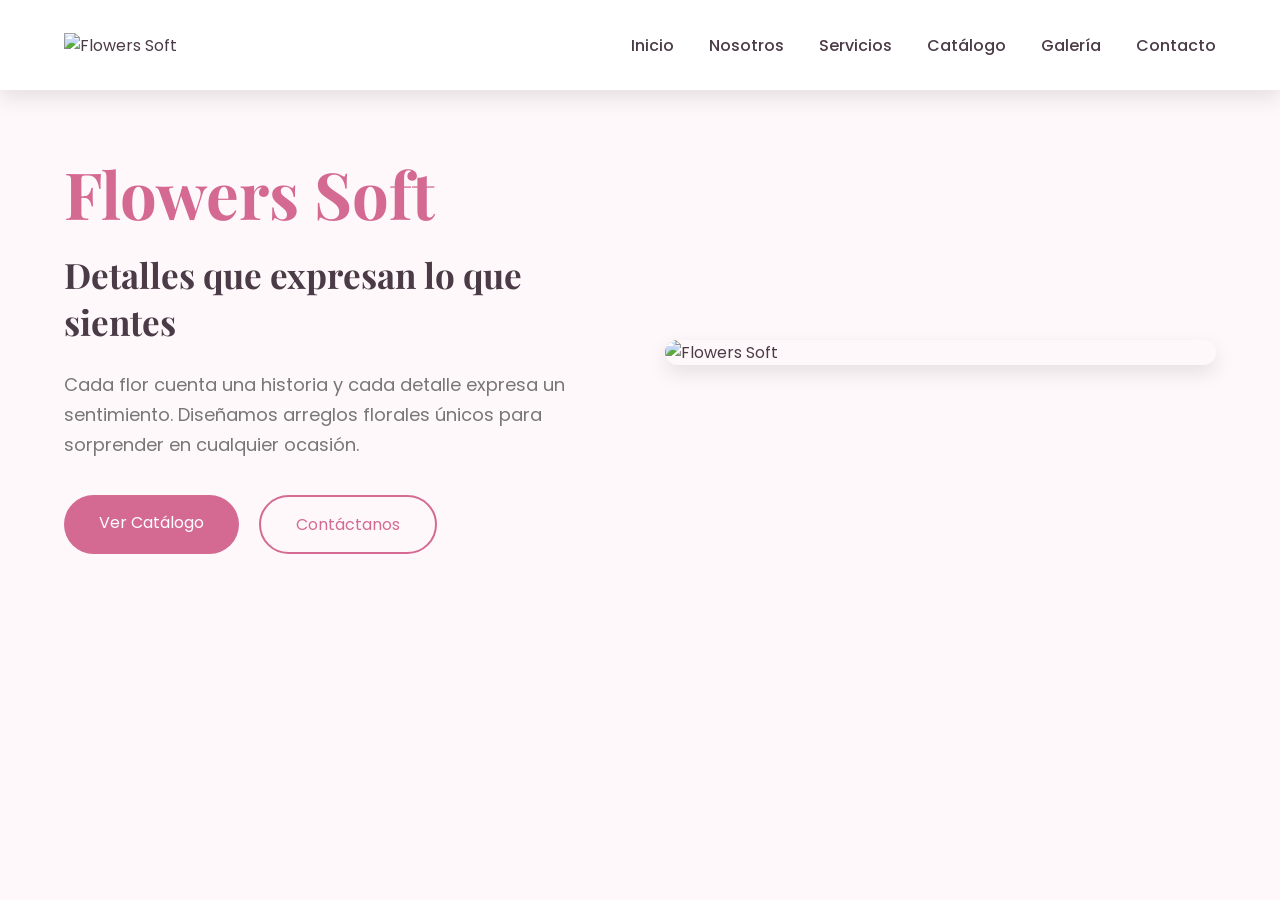
==== index.html @ fe4478ef "se estructuro toda la seccion de nosotros" ====
<!DOCTYPE html>
<html lang="es">

<!--=========================================
                HEAD
==========================================-->

<head>

    <meta charset="UTF-8">

    <meta name="viewport"
          content="width=device-width, initial-scale=1.0">

    <title>Flowers Soft | Detalles que expresan lo que sientes</title>

    <!--================ CSS ================-->

    <link rel="stylesheet" href="css/estilos.css">

    <!--================ Google Fonts ================-->

    <link rel="preconnect"
          href="https://fonts.googleapis.com">

    <link rel="preconnect"
          href="https://fonts.gstatic.com"
          crossorigin>

    <link href="https://fonts.googleapis.com/css2?family=Poppins:wght@300;400;500;600;700&family=Playfair+Display:wght@500;700&display=swap"
          rel="stylesheet">

</head>

<body>

    <!--=========================================
                HEADER
        
    ==========================================-->

    <header class="header">

        <div class="contenedor">

            <!--================ LOGO ================-->

            <div class="logo">

                <img src="img/logo.png"
                     alt="Flowers Soft">

            </div>

            <!--================ MENU ================-->

            <nav class="menu">

                <ul>

                    <li><a href="#">Inicio</a></li>

                    <li><a href="nosotros.html">Nosotros</a></li>
    
                    <li><a href="#">Servicios</a></li>

                    <li><a href="#">Catálogo</a></li>

                    <li><a href="#">Galería</a></li>

                    <li><a href="#">Contacto</a></li>

                </ul>

            </nav>

        </div>

    </header>


    <!--=========================================
                BANNER
        
    ==========================================-->

    <section class="banner">

        <div class="contenedor-banner">

            <div class="banner-texto">

                <h1>

                    Flowers Soft

                </h1>

                <h2>

                    Detalles que expresan lo que sientes

                </h2>

                <p>

                    Cada flor cuenta una historia y cada detalle expresa un sentimiento.
                    Diseñamos arreglos florales únicos para sorprender en cualquier ocasión.

                </p>

                <div class="botones">

                    <a href="#"
                       class="btn-principal">

                        Ver Catálogo

                    </a>

                    <a href="#"
                       class="btn-secundario">

                        Contáctanos

                    </a>

                </div>

            </div>

            <div class="banner-imagen">

                <img src="img/banner-principal.png"
                     alt="Flowers Soft">

            </div>

        </div>

    </section>



    <!--=========================================
                NOSOTROS

    ==========================================-->





    <!--=========================================
                SERVICIOS

        Sprint 4

    ==========================================-->






    <!--=========================================
                CATÁLOGO

        Sprint 5

    ==========================================-->






    <!--=========================================
                GALERÍA

        Sprint 6

    ==========================================-->







    <!--=========================================
                CONTACTO

        Sprint 7

    ==========================================-->








    <!--=========================================
                FOOTER

        Sprint 7

    ==========================================-->







</body>

</html>
---- css/estilos.css ----
/*==================================================

                FLOWERS SOFT
    Proyecto desarrollado con HTML5 y CSS3

====================================================*/


/*==================================================

                1. VARIABLES
                Sprint 2

====================================================*/

:root{

    /* Paleta de colores */

    --color-principal:#D46A92;
    --color-secundario:#F8DDE8;
    --color-acento:#F4A8C4;
    --color-fondo:#FFF8FB;
    --color-blanco:#FFFFFF;
    --color-texto:#4B3B47;
    --color-gris:#777777;

    /* Tipografías */

    --titulo:'Playfair Display', serif;
    --texto:'Poppins', sans-serif;

    /* Sombras */

    --sombra:0 8px 20px rgba(0,0,0,.10);

}



/*==================================================

                2. RESET
                Sprint 2

====================================================*/

*{

    margin:0;
    padding:0;
    box-sizing:border-box;

}

html{

    scroll-behavior:smooth;

}

body{

    font-family:var(--texto);
    background:var(--color-fondo);
    color:var(--color-texto);

}

img{

    width:100%;
    display:block;

}

ul{

    list-style:none;

}

a{

    text-decoration:none;

}



/*==================================================

            3. ESTILOS GENERALES
                Sprint 2

====================================================*/

.contenedor{

    width:90%;
    max-width:1200px;
    margin:auto;

}

section{

    padding:80px 0;

}

h1,h2,h3{

    font-family:var(--titulo);

}



/*==================================================

                4. HEADER
                Sprint 2

====================================================*/

.header{

    width:100%;
    background:var(--color-blanco);
    box-shadow:var(--sombra);
    position:fixed;
    top:0;
    left:0;
    z-index:1000;

}

.header .contenedor{

    display:flex;
    justify-content:space-between;
    align-items:center;
    height:90px;

}

.logo img{

    width:170px;

}



/*==================================================

                5. MENÚ
                Sprint 2

====================================================*/

.menu ul{

    display:flex;
    gap:35px;

}

.menu a{

    color:var(--color-texto);
    font-size:16px;
    font-weight:500;
    transition:.3s;

}

.menu a:hover{

    color:var(--color-principal);

}



/*==================================================

                6. BANNER
                Sprint 2

====================================================*/

.banner{

    padding-top:150px;
    min-height:100vh;

}

.contenedor-banner{

    width:90%;
    max-width:1200px;
    margin:auto;

    display:grid;
    grid-template-columns:1fr 1fr;
    align-items:center;
    gap:50px;

}

.banner-texto h1{

    font-size:65px;
    color:var(--color-principal);
    margin-bottom:15px;

}

.banner-texto h2{

    font-size:35px;
    margin-bottom:25px;

}

.banner-texto p{

    font-size:18px;
    color:var(--color-gris);
    line-height:30px;
    margin-bottom:35px;

}

.banner-imagen img{

    border-radius:20px;
    box-shadow:var(--sombra);

}



/*==================================================

                7. BOTONES
                Sprint 2

====================================================*/

.botones{

    display:flex;
    gap:20px;

}

.btn-principal{

    background:var(--color-principal);
    color:white;
    padding:15px 35px;
    border-radius:40px;
    transition:.4s;

}

.btn-principal:hover{

    background:var(--color-acento);

}

.btn-secundario{

    border:2px solid var(--color-principal);
    color:var(--color-principal);
    padding:15px 35px;
    border-radius:40px;
    transition:.4s;

}

.btn-secundario:hover{

    background:var(--color-principal);
    color:white;

}



/*==================================================

                8. NOSOTROS

====================================================*/
.tarjetas-nosotros{
    display: grid;
    grid-template-columns: repeat(3, 1fr);
    gap: 30px;
    width: 90%;
    max-width: 1200px;
    margin: 50px auto;
}

.tarjeta{
    background: #FFFFFF;
    padding: 30px;
    border-radius: 20px;
    box-shadow: var(--sombra);
    text-align: center;
}

.tarjeta h3{
    color: var(--color-principal);
    font-family: var(--titulo);
    font-size: 30px;
    margin-bottom: 20px;
}

.tarjeta p,
.tarjeta li{
    color: var(--color-texto);
    line-height: 28px;
}

.tarjeta ul{
    list-style: none;
    padding: 0;
}

/* Responsive para celulares */
@media (max-width: 900px){
    .tarjetas-nosotros{
        grid-template-columns: 1fr;
    }
}

.banner-nosotros{
    background: #F8DDE8;
    height: 250px;
    display: flex;
    justify-content: center;
    align-items: center;
    text-align: center;
}

.contenido-nosotros{
    width: 100%;
    text-align: center;
}

.contenido-nosotros h1{
    color: #D46A92;
    font-size: 60px;
    text-align: center;
}

.banner-nosotros{
    background: #F8DDE8;
    height: 250px;
    position: relative;
    display: flex;
    justify-content: center;
    align-items: center;
    text-align: center;
}

.flor-derecha{
    position: absolute;
    right: 20px;
    top: 20px;
    width: 180px;
}
/*==================================================

                9. SERVICIOS
                Sprint 4

====================================================*/





/*==================================================

                10. CATÁLOGO
                Sprint 5

====================================================*/





/*==================================================

                11. GALERÍA
                Sprint 6

====================================================*/





/*==================================================

                12. CONTACTO
                Sprint 7

====================================================*/





/*==================================================

                13. FOOTER
                Sprint 7

====================================================*/





/*==================================================

                14. RESPONSIVE
                Sprint 8

====================================================*/
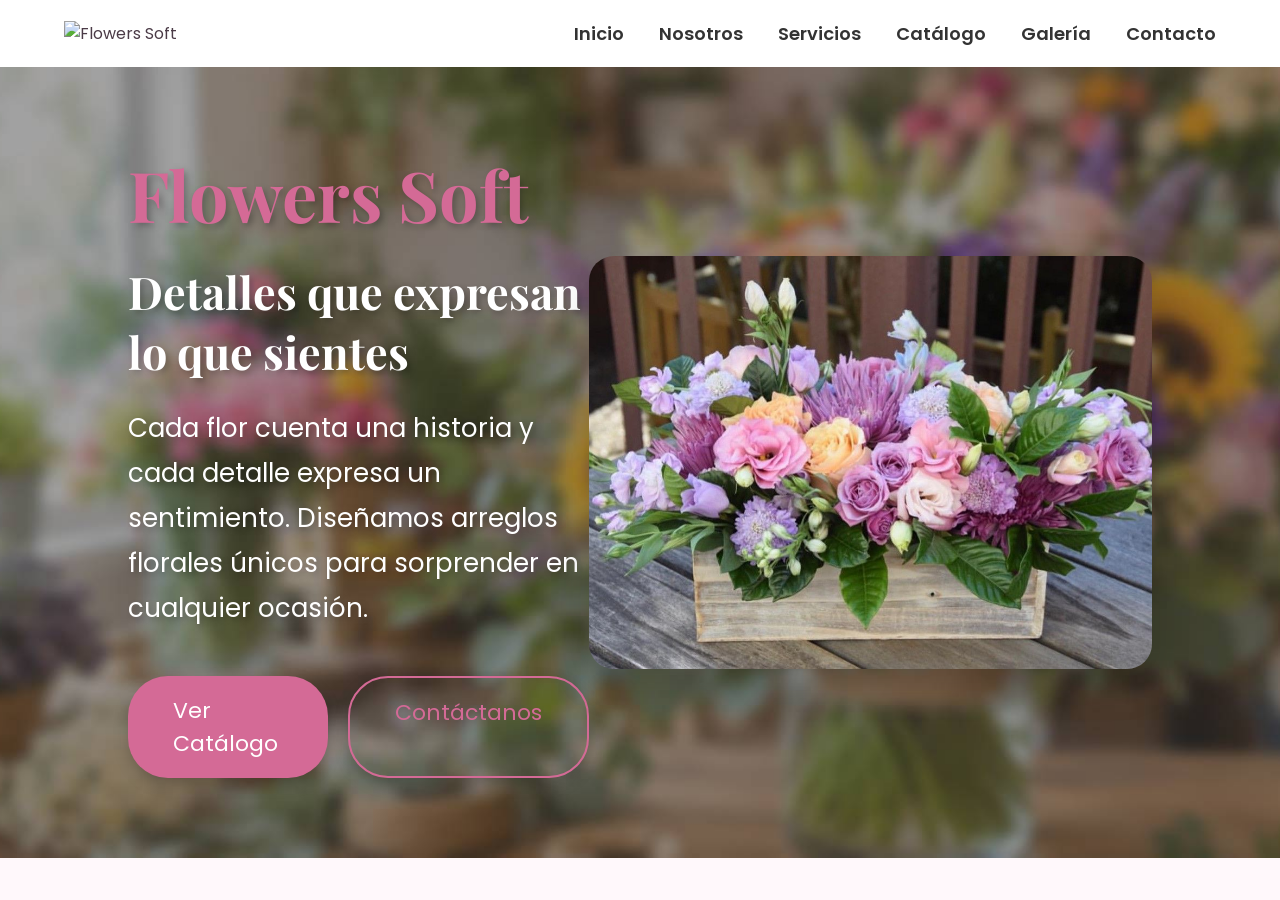
==== commit 521aa4a7: "Merge pull request #2 from Juliana-2910/Dev_c Dev c" ====
--- a/index.html
+++ b/index.html
@@ -36,117 +36,91 @@
 
     <!--=========================================
                 HEADER
-        
+        Sprint 2
+        HU-02
+        HU-03
     ==========================================-->
 
-    <header class="header">
+<!--LOGO Y MENU-->
 
-        <div class="contenedor">
 
-            <!--================ LOGO ================-->
+ <header class="header">
 
-            <div class="logo">
+    <div class="contenedor">
 
-                <img src="img/logo.png"
-                     alt="Flowers Soft">
-
-            </div>
-
-            <!--================ MENU ================-->
-
-            <nav class="menu">
-
-                <ul>
-
-                    <li><a href="#">Inicio</a></li>
-
-                    <li><a href="nosotros.html">Nosotros</a></li>
-    
-                    <li><a href="#">Servicios</a></li>
-
-                    <li><a href="#">Catálogo</a></li>
-
-                    <li><a href="#">Galería</a></li>
-
-                    <li><a href="#">Contacto</a></li>
-
-                </ul>
-
-            </nav>
-
+        <div class="logo">
+            <img src="img/logo.png" alt="Flowers Soft">
         </div>
 
-    </header>
+        <nav class="menu">
+
+            <ul>
+
+                <li><a href="#">Inicio</a></li>
+                <li><a href="#">Nosotros</a></li>
+                <li><a href="#">Servicios</a></li>
+                <li><a href="#">Catálogo</a></li>
+                <li><a href="#">Galería</a></li>
+                <li><a href="#">Contacto</a></li>
+
+            </ul>
+
+        </nav>
+
+    </div>
+
+</header>
 
 
     <!--=========================================
                 BANNER
-        
+        Sprint 2
+        HU-01
     ==========================================-->
 
-    <section class="banner">
+<section class="banner">
 
-        <div class="contenedor-banner">
+    <div class="banner-texto">
 
-            <div class="banner-texto">
+        <h1>Flowers Soft</h1>
 
-                <h1>
+        <h2>Detalles que expresan lo que sientes</h2>
 
-                    Flowers Soft
+        <p>
+            Cada flor cuenta una historia y cada detalle expresa un sentimiento.
+            Diseñamos arreglos florales únicos para sorprender en cualquier ocasión.
+        </p>
 
-                </h1>
+        <div class="botones">
 
-                <h2>
+            <a href="#" class="btn">Ver Catálogo</a>
 
-                    Detalles que expresan lo que sientes
-
-                </h2>
-
-                <p>
-
-                    Cada flor cuenta una historia y cada detalle expresa un sentimiento.
-                    Diseñamos arreglos florales únicos para sorprender en cualquier ocasión.
-
-                </p>
-
-                <div class="botones">
-
-                    <a href="#"
-                       class="btn-principal">
-
-                        Ver Catálogo
-
-                    </a>
-
-                    <a href="#"
-                       class="btn-secundario">
-
-                        Contáctanos
-
-                    </a>
-
-                </div>
-
-            </div>
-
-            <div class="banner-imagen">
-
-                <img src="img/banner-principal.png"
-                     alt="Flowers Soft">
-
-            </div>
+            <a href="#" class="btn2">Contáctanos</a>
 
         </div>
 
-    </section>
+    </div>
+
+
+    <div class="banner-imagen">
+
+        <img src="img/Banner frontal.jpg" alt="Flowers Soft">
+
+    </div>
+
+</section>
+
 
 
 
     <!--=========================================
                 NOSOTROS
 
+        Sprint 3
+
     ==========================================-->
 
+    
 
 
 
--- a/css/estilos.css
+++ b/css/estilos.css
@@ -124,63 +124,146 @@
 
 ====================================================*/
 
+header{
+
+    display:flex;
+
+    justify-content:space-between;
+
+    align-items:center;
+
+    padding:20px;
+
+    background:white;
+
+}
+
+.logo{
+
+    display:flex;
+
+    align-items:center;
+
+    gap:10px;
+
+}
+
+.logo img{
+
+    width:100px;
+
+}
+
+
+
+/*==================================================
+
+                5. MENÚ - ESTILOS Y EFECTO HOVER
+                Sprint 2
+
+====================================================*/
+/*=========================================
+        HEADER
+=========================================*/
+
 .header{
-
     width:100%;
-    background:var(--color-blanco);
-    box-shadow:var(--sombra);
-    position:fixed;
-    top:0;
-    left:0;
-    z-index:1000;
-
-}
-
-.header .contenedor{
-
-    display:flex;
-    justify-content:space-between;
-    align-items:center;
-    height:90px;
-
-}
+    background:#ffffff;
+    padding:20px 0;
+}
+
+
+/*=========================================
+        CONTENEDOR DEL HEADER
+=========================================*/
+
+.contenedor{
+
+    width:90%;                    /* El encabezado ocupa el 90% del ancho de la pantalla */
+
+    max-width:1200px;             /* Evita que el contenido sea demasiado ancho */
+
+    margin:0 auto;                /* Centra el contenedor horizontalmente */
+
+    display:flex;                 /* Coloca logo y menú en una misma fila */
+
+    justify-content:space-between;/* Logo a la izquierda y menú a la derecha */
+
+    align-items:center;           /* Centra verticalmente los elementos */
+
+}
+
+/*=========================================
+        LOGO
+=========================================*/
 
 .logo img{
 
-    width:170px;
-
-}
-
-
-
-/*==================================================
-
-                5. MENÚ
-                Sprint 2
-
-====================================================*/
+    width:120px;      /* Tamaño del logo */
+
+    height:auto;      /* Conserva la proporción */
+
+    display:block;    /* Elimina espacios innecesarios */
+
+}
+
+/*=========================================
+        MENÚ
+=========================================*/
 
 .menu ul{
 
-    display:flex;
-    gap:35px;
-
-}
+    display:flex;         /* Coloca las opciones horizontalmente */
+
+    gap:35px;             /* Espacio entre opciones */
+
+    list-style:none;      /* Elimina las viñetas */
+
+    margin:0;
+
+    padding:0;
+
+}
+
+/*=========================================
+        ENLACES
+=========================================*/
 
 .menu a{
 
-    color:var(--color-texto);
-    font-size:16px;
-    font-weight:500;
-    transition:.3s;
-
-}
+    text-decoration:none;
+
+    color:#333;
+
+    font-size:18px;
+
+    font-weight:600;
+
+    transition:0.3s;
+
+}
+
+/*=========================================
+        HOVER
+=========================================*/
 
 .menu a:hover{
 
-    color:var(--color-principal);
-
-}
+    color:#D46B9D;
+
+}
+
+/*=========================================
+            HEADER del Banner
+=========================================*/
+
+.header{
+    width: 100%;
+    background: #ffffff;   /* Fondo blanco */
+    position: relative;
+    z-index: 1000;         /* Siempre queda por encima del banner */
+}
+
 
 
 
@@ -191,191 +274,207 @@
 
 ====================================================*/
 
+
 .banner{
 
-    padding-top:150px;
-    min-height:100vh;
-
-}
-
-.contenedor-banner{
-
-    width:90%;
-    max-width:1200px;
-    margin:auto;
-
-    display:grid;
-    grid-template-columns:1fr 1fr;
-    align-items:center;
-    gap:50px;
-
-}
+    background-image: url("../img/Banner.jpg");
+
+    background-repeat: no-repeat;
+
+    background-size: cover;
+
+    background-position: center;
+
+    min-height: 700px;
+
+    display: flex;
+
+    justify-content: space-between;
+
+    align-items: center;
+
+    padding: 80px 10%;
+
+}
+
+/* TEXTO */
+
+.banner-texto{
+
+    width:45%;
+
+}
+
+/*=========================================
+        TÍTULO PRINCIPAL SOBRE EL BANNER
+=========================================*/
 
 .banner-texto h1{
 
-    font-size:65px;
-    color:var(--color-principal);
-    margin-bottom:15px;
+    font-size: 70px;
+
+    color: #D46A96;
+
+    margin-bottom: 20px;
+
+    /* Contorno del texto */
+    -webkit-text-stroke: 0,5px #FFFFFF;
+
+    /* Sombra del texto */
+    text-shadow: 3px 3px 6px rgba(0, 0, 0, 0.25);
 
 }
 
 .banner-texto h2{
 
-    font-size:35px;
+    font-size:45px;
+
+    color:#ffffff;
+
     margin-bottom:25px;
 
+     /* Sombra del texto */
+    text-shadow: 3px 3px 6px rgba(0, 0, 0, 0.25);
+
 }
 
 .banner-texto p{
 
-    font-size:18px;
-    color:var(--color-gris);
-    line-height:30px;
-    margin-bottom:35px;
+    font-size:26px;
+
+    color:#ffffff;
+
+    line-height:45px;
+
+    margin-bottom:45px;
+
+        /* Sombra del texto */
+    text-shadow: 3px 3px 6px rgba(0, 0, 0, 0.25);
+
+}
+
+
+/*=========================================
+        CONTENEDOR DE BOTONES
+=========================================*/
+
+.botones{
+
+    display:flex;
+
+    gap:20px;
+
+}
+
+
+/*=========================================
+        BOTÓN PRINCIPAL
+=========================================*/
+
+.btn{
+
+    background:#D46A96;
+
+    color:white;
+
+    padding:18px 45px;
+
+    border-radius:40px;
+
+    text-decoration:none;
+
+    font-size:22px;
+
+    transition:.3s;
+
+    /* Sombra del botón */
+    box-shadow:0px 6px 15px rgba(0,0,0,.20);
+
+}
+
+.btn:hover{
+
+    background:#B54E79;
+
+    /* La sombra aumenta al pasar el cursor */
+    box-shadow:0px 10px 20px rgba(0,0,0,.30);
+
+}
+
+
+/*=========================================
+        BOTÓN SECUNDARIO
+=========================================*/
+
+.btn2{
+
+    border:2px solid #D46A96;
+
+    color:#D46A96;
+
+    padding:18px 45px;
+
+    border-radius:40px;
+
+    text-decoration:none;
+
+    font-size:22px;
+
+    transition:.3s;
+
+    /* Sombra del botón */
+    box-shadow:0px 6px 15px rgba(0,0,0,.20);
+
+}
+
+.btn2:hover{
+
+    background:#D46A96;
+
+    color:white;
+
+    /* La sombra aumenta al pasar el cursor */
+    box-shadow:0px 10px 20px rgba(0,0,0,.30);
+
+}
+
+
+/* IMAGEN */
+
+.banner-imagen{
+
+    width:55%;
+
+    display:flex;
+
+    justify-content:flex-end;
 
 }
 
 .banner-imagen img{
 
-    border-radius:20px;
-    box-shadow:var(--sombra);
-
-}
-
-
-
-/*==================================================
-
-                7. BOTONES
-                Sprint 2
-
-====================================================*/
-
-.botones{
-
-    display:flex;
-    gap:20px;
-
-}
-
-.btn-principal{
-
-    background:var(--color-principal);
-    color:white;
-    padding:15px 35px;
-    border-radius:40px;
-    transition:.4s;
-
-}
-
-.btn-principal:hover{
-
-    background:var(--color-acento);
-
-}
-
-.btn-secundario{
-
-    border:2px solid var(--color-principal);
-    color:var(--color-principal);
-    padding:15px 35px;
-    border-radius:40px;
-    transition:.4s;
-
-}
-
-.btn-secundario:hover{
-
-    background:var(--color-principal);
-    color:white;
-
-}
-
+    width:100%;
+
+    max-width:820px;
+
+    border-radius:25px;
+
+    box-shadow:0px 15px 40px rgba(0,0,0,.15);
+
+}
 
 
 /*==================================================
 
                 8. NOSOTROS
-
-====================================================*/
-.tarjetas-nosotros{
-    display: grid;
-    grid-template-columns: repeat(3, 1fr);
-    gap: 30px;
-    width: 90%;
-    max-width: 1200px;
-    margin: 50px auto;
-}
-
-.tarjeta{
-    background: #FFFFFF;
-    padding: 30px;
-    border-radius: 20px;
-    box-shadow: var(--sombra);
-    text-align: center;
-}
-
-.tarjeta h3{
-    color: var(--color-principal);
-    font-family: var(--titulo);
-    font-size: 30px;
-    margin-bottom: 20px;
-}
-
-.tarjeta p,
-.tarjeta li{
-    color: var(--color-texto);
-    line-height: 28px;
-}
-
-.tarjeta ul{
-    list-style: none;
-    padding: 0;
-}
-
-/* Responsive para celulares */
-@media (max-width: 900px){
-    .tarjetas-nosotros{
-        grid-template-columns: 1fr;
-    }
-}
-
-.banner-nosotros{
-    background: #F8DDE8;
-    height: 250px;
-    display: flex;
-    justify-content: center;
-    align-items: center;
-    text-align: center;
-}
-
-.contenido-nosotros{
-    width: 100%;
-    text-align: center;
-}
-
-.contenido-nosotros h1{
-    color: #D46A92;
-    font-size: 60px;
-    text-align: center;
-}
-
-.banner-nosotros{
-    background: #F8DDE8;
-    height: 250px;
-    position: relative;
-    display: flex;
-    justify-content: center;
-    align-items: center;
-    text-align: center;
-}
-
-.flor-derecha{
-    position: absolute;
-    right: 20px;
-    top: 20px;
-    width: 180px;
-}
+                Sprint 3
+
+====================================================*/
+
+
+
+
+
 /*==================================================
 
                 9. SERVICIOS
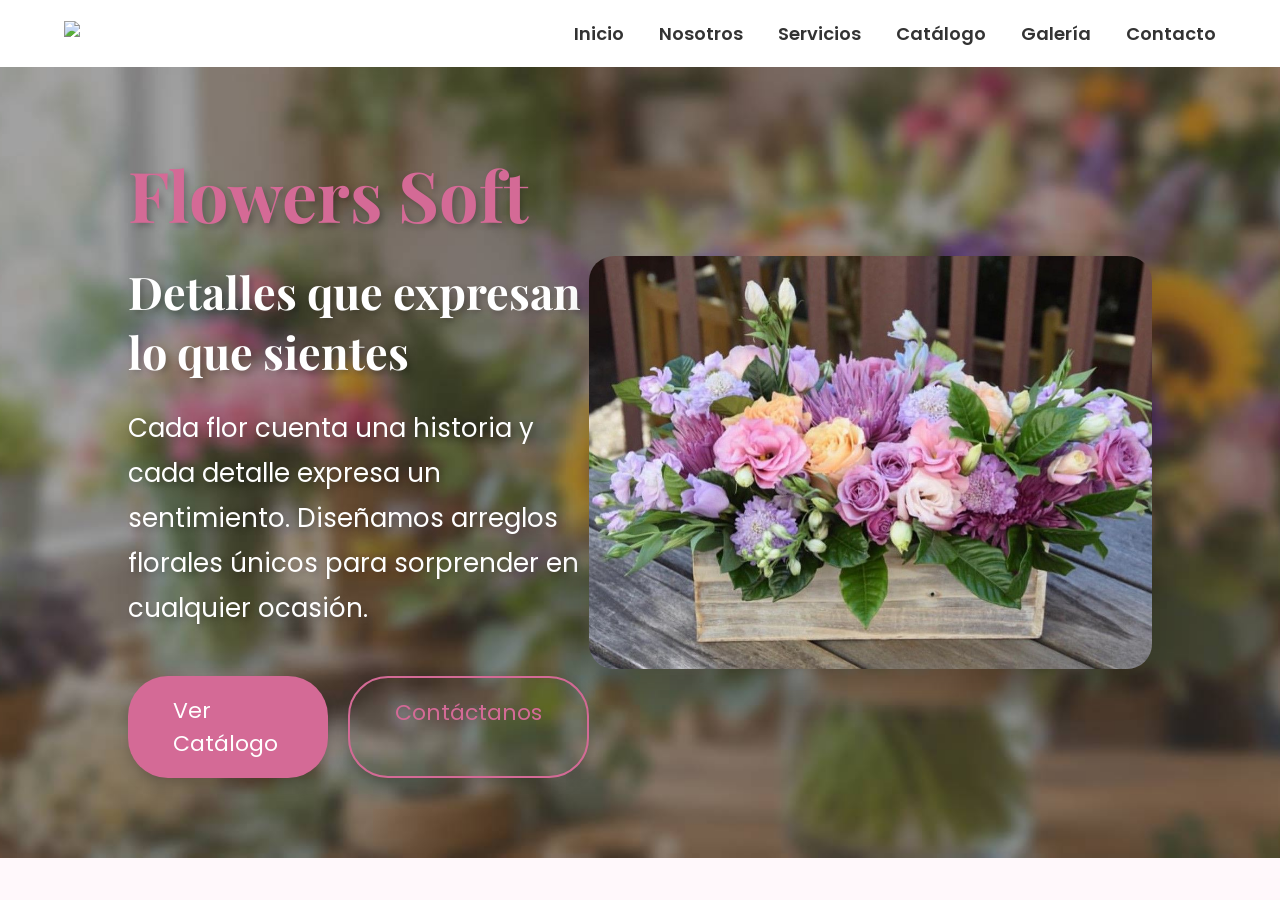
==== commit 2e4173b6: "se creo el modulo de servicios, sus estilos" ====
--- a/index.html
+++ b/index.html
@@ -52,20 +52,20 @@
             <img src="img/logo.png" alt="Flowers Soft">
         </div>
 
-        <nav class="menu">
+<!--=========================================
+     ENTRELAZAMIENTO DE PAGINAS
+==========================================-->
 
-            <ul>
-
-                <li><a href="#">Inicio</a></li>
-                <li><a href="#">Nosotros</a></li>
-                <li><a href="#">Servicios</a></li>
-                <li><a href="#">Catálogo</a></li>
-                <li><a href="#">Galería</a></li>
-                <li><a href="#">Contacto</a></li>
-
-            </ul>
-
-        </nav>
+<nav class="menu">
+    <ul>
+        <li><a href="index.html">Inicio</a></li>
+        <li><a href="paginas/nosotros.html">Nosotros</a></li>
+        <li><a href="paginas/servicios.html">Servicios</a></li>
+        <li><a href="paginas/catalogo.html">Catálogo</a></li>
+        <li><a href="paginas/galeria.html">Galería</a></li>
+        <li><a href="paginas/contacto.html">Contacto</a></li>
+    </ul>
+</nav>
 
     </div>
 
@@ -93,9 +93,9 @@
 
         <div class="botones">
 
-            <a href="#" class="btn">Ver Catálogo</a>
+            <a href="paginas/catalogo.html" class="btn">Ver Catálogo</a>
 
-            <a href="#" class="btn2">Contáctanos</a>
+            <a href="paginas/contacto.html" class="btn2">Contáctanos</a>
 
         </div>
 
@@ -109,7 +109,6 @@
     </div>
 
 </section>
-
 
 
 
@@ -131,9 +130,6 @@
         Sprint 4
 
     ==========================================-->
-
-
-
 
 
 
--- a/css/estilos.css
+++ b/css/estilos.css
@@ -482,7 +482,28 @@
 
 ====================================================*/
 
-
+:root{
+
+    /* Paleta de colores */
+
+    --color-principal:#D46A92;
+    --color-secundario:#F8DDE8;
+    --color-acento:#F4A8C4;
+    --color-fondo:#FFF8FB;
+    --color-blanco:#FFFFFF;
+    --color-texto:#ffffff;
+    --color-gris:#ffffff;
+
+    /* Tipografías */
+
+    --titulo:'Playfair Display', serif;
+    --texto:'Poppins', sans-serif;
+
+    /* Sombras */
+
+    --sombra:0 8px 20px rgba(0,0,0,.10);
+
+}
 
 
 
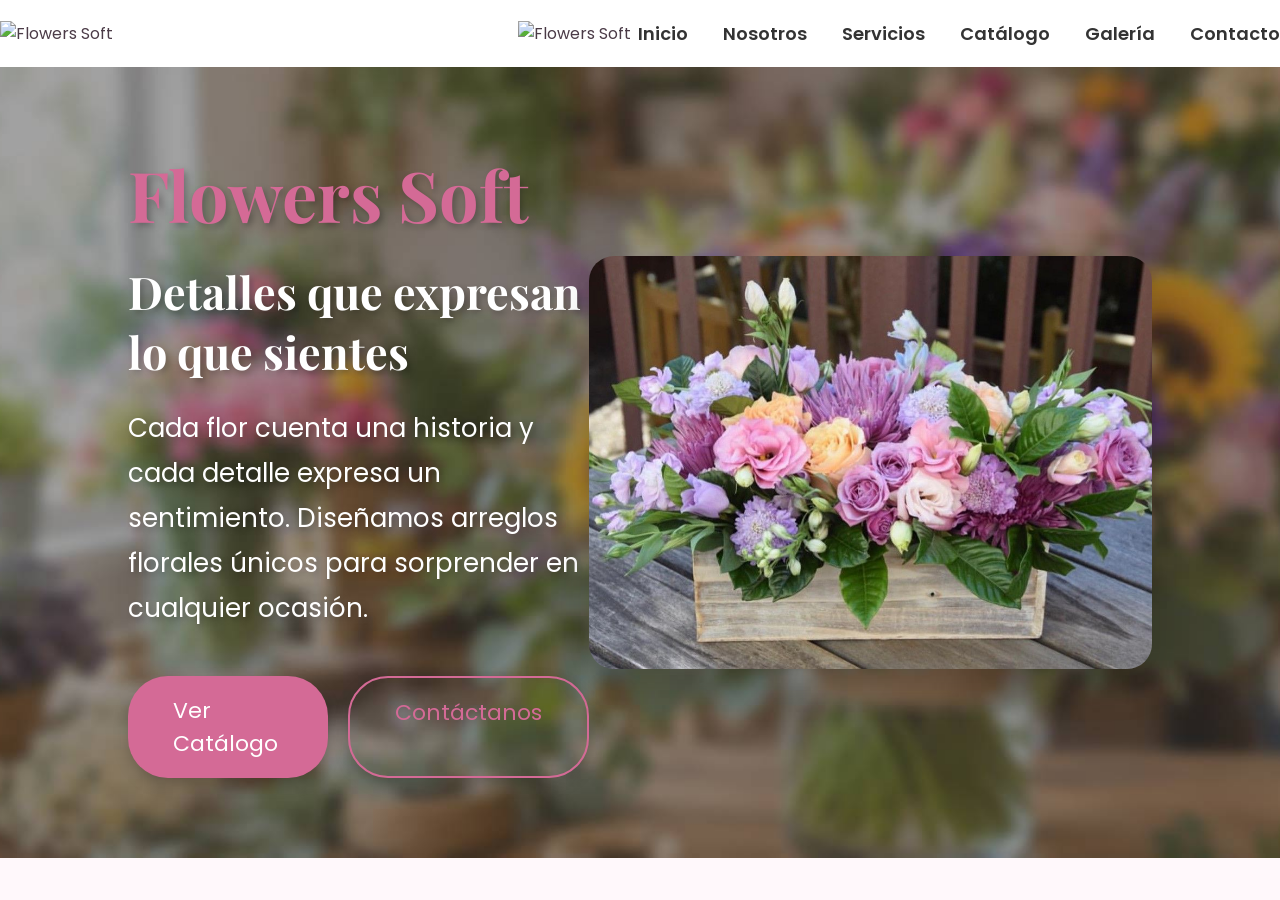
==== commit 008b6ba2: "Merge branch 'main' into Dev_M" ====
--- a/index.html
+++ b/index.html
@@ -36,9 +36,7 @@
 
     <!--=========================================
                 HEADER
-        Sprint 2
-        HU-02
-        HU-03
+        
     ==========================================-->
 
 <!--LOGO Y MENU-->
@@ -48,24 +46,31 @@
 
     <div class="contenedor">
 
-        <div class="logo">
+                <img src="img/logo.png"
+                     alt="Flowers Soft">
+
+            </div>
+
+            <!--================ MENU ================-->
+   
+    <div class="logo">
             <img src="img/logo.png" alt="Flowers Soft">
         </div>
 
-<!--=========================================
-     ENTRELAZAMIENTO DE PAGINAS
-==========================================-->
+            <nav class="menu">
 
-<nav class="menu">
-    <ul>
-        <li><a href="index.html">Inicio</a></li>
-        <li><a href="paginas/nosotros.html">Nosotros</a></li>
-        <li><a href="paginas/servicios.html">Servicios</a></li>
-        <li><a href="paginas/catalogo.html">Catálogo</a></li>
-        <li><a href="paginas/galeria.html">Galería</a></li>
-        <li><a href="paginas/contacto.html">Contacto</a></li>
-    </ul>
-</nav>
+                <ul>
+
+                    <li><a href="#">Inicio</a></li>
+                    <li><a href="nosotros.html">Nosotros</a></li>
+                    <li><a href="#">Servicios</a></li>
+                     <li><a href="#">Catálogo</a></li>
+                    <li><a href="#">Galería</a></li>
+                  <li><a href="#">Contacto</a></li>
+       
+            </ul>
+
+        </nav>
 
     </div>
 
@@ -74,8 +79,7 @@
 
     <!--=========================================
                 BANNER
-        Sprint 2
-        HU-01
+        
     ==========================================-->
 
 <section class="banner">
@@ -93,9 +97,9 @@
 
         <div class="botones">
 
-            <a href="paginas/catalogo.html" class="btn">Ver Catálogo</a>
+            <a href="#" class="btn">Ver Catálogo</a>
 
-            <a href="paginas/contacto.html" class="btn2">Contáctanos</a>
+            <a href="#" class="btn2">Contáctanos</a>
 
         </div>
 
@@ -112,10 +116,9 @@
 
 
 
+
     <!--=========================================
                 NOSOTROS
-
-        Sprint 3
 
     ==========================================-->
 
@@ -130,6 +133,9 @@
         Sprint 4
 
     ==========================================-->
+
+
+
 
 
 
--- a/css/estilos.css
+++ b/css/estilos.css
@@ -467,14 +467,86 @@
 /*==================================================
 
                 8. NOSOTROS
-                Sprint 3
-
-====================================================*/
-
-
-
-
-
+
+====================================================*/
+.tarjetas-nosotros{
+    display: grid;
+    grid-template-columns: repeat(3, 1fr);
+    gap: 30px;
+    width: 90%;
+    max-width: 1200px;
+    margin: 50px auto;
+}
+
+.tarjeta{
+    background: #FFFFFF;
+    padding: 30px;
+    border-radius: 20px;
+    box-shadow: var(--sombra);
+    text-align: center;
+}
+
+.tarjeta h3{
+    color: var(--color-principal);
+    font-family: var(--titulo);
+    font-size: 30px;
+    margin-bottom: 20px;
+}
+
+.tarjeta p,
+.tarjeta li{
+    color: var(--color-texto);
+    line-height: 28px;
+}
+
+.tarjeta ul{
+    list-style: none;
+    padding: 0;
+}
+
+/* Responsive para celulares */
+@media (max-width: 900px){
+    .tarjetas-nosotros{
+        grid-template-columns: 1fr;
+    }
+}
+
+.banner-nosotros{
+    background: #F8DDE8;
+    height: 250px;
+    display: flex;
+    justify-content: center;
+    align-items: center;
+    text-align: center;
+}
+
+.contenido-nosotros{
+    width: 100%;
+    text-align: center;
+}
+
+.contenido-nosotros h1{
+    color: #D46A92;
+    font-size: 60px;
+    text-align: center;
+}
+
+.banner-nosotros{
+    background: #F8DDE8;
+    height: 250px;
+    position: relative;
+    display: flex;
+    justify-content: center;
+    align-items: center;
+    text-align: center;
+}
+
+.flor-derecha{
+    position: absolute;
+    right: 20px;
+    top: 20px;
+    width: 180px;
+}
 /*==================================================
 
                 9. SERVICIOS
@@ -482,28 +554,7 @@
 
 ====================================================*/
 
-:root{
-
-    /* Paleta de colores */
-
-    --color-principal:#D46A92;
-    --color-secundario:#F8DDE8;
-    --color-acento:#F4A8C4;
-    --color-fondo:#FFF8FB;
-    --color-blanco:#FFFFFF;
-    --color-texto:#ffffff;
-    --color-gris:#ffffff;
-
-    /* Tipografías */
-
-    --titulo:'Playfair Display', serif;
-    --texto:'Poppins', sans-serif;
-
-    /* Sombras */
-
-    --sombra:0 8px 20px rgba(0,0,0,.10);
-
-}
+
 
 
 
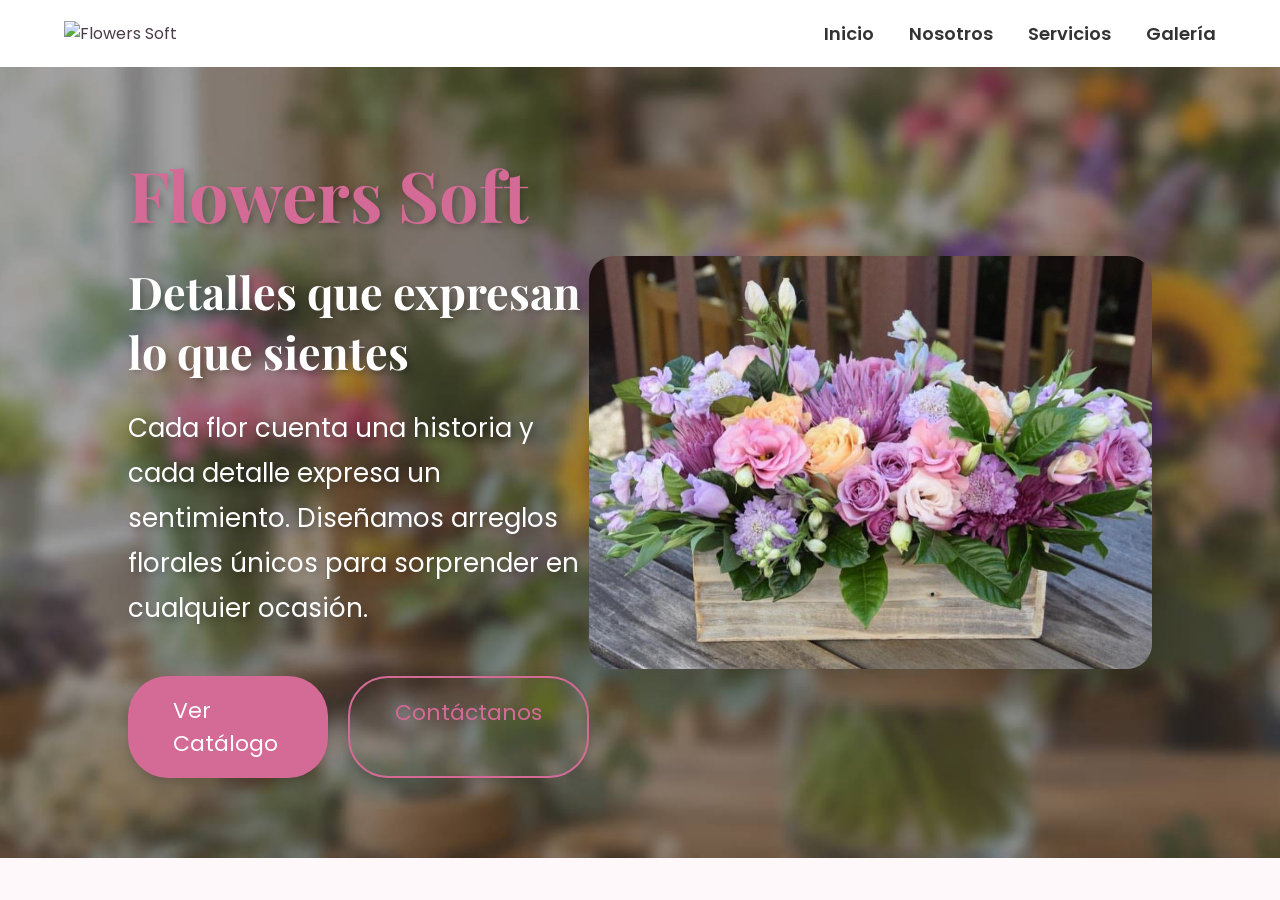
==== commit 0791c17c: "Modificación del index y de la sección nosotros" ====
--- a/index.html
+++ b/index.html
@@ -1,196 +1,58 @@
 <!DOCTYPE html>
 <html lang="es">
 
-<!--=========================================
-                HEAD
-==========================================-->
+<!-- HEAD -->
+<head>
+    <meta charset="UTF-8">
+    <meta name="viewport" content="width=device-width, initial-scale=1.0">
+    <title> Flowers Soft </title>
 
-<head>
-
-    <meta charset="UTF-8">
-
-    <meta name="viewport"
-          content="width=device-width, initial-scale=1.0">
-
-    <title>Flowers Soft | Detalles que expresan lo que sientes</title>
-
-    <!--================ CSS ================-->
-
+    <!--  CSS -->
     <link rel="stylesheet" href="css/estilos.css">
 
-    <!--================ Google Fonts ================-->
-
-    <link rel="preconnect"
-          href="https://fonts.googleapis.com">
-
-    <link rel="preconnect"
-          href="https://fonts.gstatic.com"
-          crossorigin>
-
-    <link href="https://fonts.googleapis.com/css2?family=Poppins:wght@300;400;500;600;700&family=Playfair+Display:wght@500;700&display=swap"
-          rel="stylesheet">
+    <!-- Google Fonts -->
+    <link rel="preconnect" href="https://fonts.googleapis.com">
+    <link rel="preconnect"  href="https://fonts.gstatic.com"crossorigin>
+    <link href="https://fonts.googleapis.com/css2?family=Poppins:wght@300;400;500;600;700&family=Playfair+Display:wght@500;700&display=swap" rel="stylesheet">
 
 </head>
 
-<body>
-
-    <!--=========================================
-                HEADER
-        
-    ==========================================-->
-
-<!--LOGO Y MENU-->
-
-
- <header class="header">
-
+<!-- HEADER -->
+<header class="header">
     <div class="contenedor">
 
-                <img src="img/logo.png"
-                     alt="Flowers Soft">
+     <!-- MENU --> 
+     <div class="logo">
+         <img src="img/logo.png" alt="Flowers Soft">
+     </div>
 
-            </div>
-
-            <!--================ MENU ================-->
-   
-    <div class="logo">
-            <img src="img/logo.png" alt="Flowers Soft">
-        </div>
-
-            <nav class="menu">
-
-                <ul>
-
-                    <li><a href="#">Inicio</a></li>
-                    <li><a href="nosotros.html">Nosotros</a></li>
-                    <li><a href="#">Servicios</a></li>
-                     <li><a href="#">Catálogo</a></li>
-                    <li><a href="#">Galería</a></li>
-                  <li><a href="#">Contacto</a></li>
-       
-            </ul>
-
-        </nav>
-
+     <nav class="menu">
+         <ul>
+            <li><a href="#">Inicio</a></li>
+            <li><a href="nosotros.html">Nosotros</a></li>
+            <li><a href="servicios.html">Servicios</a></li>
+            <li><a href="galeria.html">Galería</a></li>
+          </ul>
+     </nav>
     </div>
 
 </header>
 
-
-    <!--=========================================
-                BANNER
-        
-    ==========================================-->
-
+     <!-- BANNER -->
 <section class="banner">
-
     <div class="banner-texto">
-
         <h1>Flowers Soft</h1>
-
         <h2>Detalles que expresan lo que sientes</h2>
-
-        <p>
-            Cada flor cuenta una historia y cada detalle expresa un sentimiento.
-            Diseñamos arreglos florales únicos para sorprender en cualquier ocasión.
-        </p>
+        <p>Cada flor cuenta una historia y cada detalle expresa un sentimiento. Diseñamos arreglos florales únicos para sorprender en cualquier ocasión.</p>
 
         <div class="botones">
-
-            <a href="#" class="btn">Ver Catálogo</a>
-
-            <a href="#" class="btn2">Contáctanos</a>
-
+           <a href="catalogo.html" class="btn">Ver Catálogo</a>
+           <a href="contacto.html" class="btn2">Contáctanos</a>
         </div>
-
     </div>
 
-
     <div class="banner-imagen">
-
         <img src="img/Banner frontal.jpg" alt="Flowers Soft">
-
     </div>
 
 </section>
-
-
-
-
-    <!--=========================================
-                NOSOTROS
-
-    ==========================================-->
-
-    
-
-
-
-
-    <!--=========================================
-                SERVICIOS
-
-        Sprint 4
-
-    ==========================================-->
-
-
-
-
-
-
-    <!--=========================================
-                CATÁLOGO
-
-        Sprint 5
-
-    ==========================================-->
-
-
-
-
-
-
-    <!--=========================================
-                GALERÍA
-
-        Sprint 6
-
-    ==========================================-->
-
-
-
-
-
-
-
-    <!--=========================================
-                CONTACTO
-
-        Sprint 7
-
-    ==========================================-->
-
-
-
-
-
-
-
-
-    <!--=========================================
-                FOOTER
-
-        Sprint 7
-
-    ==========================================-->
-
-
-
-
-
-
-
-</body>
-
-</html>
--- a/css/estilos.css
+++ b/css/estilos.css
@@ -1,22 +1,6 @@
-/*==================================================
-
-                FLOWERS SOFT
-    Proyecto desarrollado con HTML5 y CSS3
-
-====================================================*/
-
-
-/*==================================================
-
-                1. VARIABLES
-                Sprint 2
-
-====================================================*/
-
+/* VARIABLES */
 :root{
-
     /* Paleta de colores */
-
     --color-principal:#D46A92;
     --color-secundario:#F8DDE8;
     --color-acento:#F4A8C4;
@@ -26,237 +10,126 @@
     --color-gris:#777777;
 
     /* Tipografías */
-
     --titulo:'Playfair Display', serif;
     --texto:'Poppins', sans-serif;
 
     /* Sombras */
-
     --sombra:0 8px 20px rgba(0,0,0,.10);
 
 }
 
-
-
-/*==================================================
-
-                2. RESET
-                Sprint 2
-
-====================================================*/
-
+/* RESET */
 *{
-
     margin:0;
     padding:0;
     box-sizing:border-box;
-
 }
 
 html{
-
     scroll-behavior:smooth;
-
 }
 
 body{
-
     font-family:var(--texto);
     background:var(--color-fondo);
     color:var(--color-texto);
-
 }
 
 img{
-
     width:100%;
     display:block;
-
 }
 
 ul{
-
     list-style:none;
-
 }
 
 a{
-
     text-decoration:none;
-
-}
-
-
-
-/*==================================================
-
-            3. ESTILOS GENERALES
-                Sprint 2
-
-====================================================*/
-
+}
+
+/* ESTILOS GENERALES */
 .contenedor{
-
     width:90%;
     max-width:1200px;
     margin:auto;
-
 }
 
 section{
-
     padding:80px 0;
-
 }
 
 h1,h2,h3{
-
     font-family:var(--titulo);
-
-}
-
-
-
-/*==================================================
-
-                4. HEADER
-                Sprint 2
-
-====================================================*/
-
+}
+
+/* 1. HEADER */
 header{
-
-    display:flex;
-
+    display:flex;
     justify-content:space-between;
-
     align-items:center;
-
-    padding:20px;
-
+    padding:20px; 
     background:white;
-
 }
 
 .logo{
-
-    display:flex;
-
+    display:flex;
     align-items:center;
-
     gap:10px;
-
 }
 
 .logo img{
-
     width:100px;
-
-}
-
-
-
-/*==================================================
-
-                5. MENÚ - ESTILOS Y EFECTO HOVER
-                Sprint 2
-
-====================================================*/
-/*=========================================
-        HEADER
-=========================================*/
-
+}
+
+/* MENÚ - ESTILOS Y EFECTO HOVER*/
 .header{
     width:100%;
     background:#ffffff;
     padding:20px 0;
 }
 
-
-/*=========================================
-        CONTENEDOR DEL HEADER
-=========================================*/
-
+/* CONTENEDOR DEL HEADER */
 .contenedor{
-
     width:90%;                    /* El encabezado ocupa el 90% del ancho de la pantalla */
-
     max-width:1200px;             /* Evita que el contenido sea demasiado ancho */
-
     margin:0 auto;                /* Centra el contenedor horizontalmente */
-
     display:flex;                 /* Coloca logo y menú en una misma fila */
-
     justify-content:space-between;/* Logo a la izquierda y menú a la derecha */
-
     align-items:center;           /* Centra verticalmente los elementos */
-
-}
-
-/*=========================================
-        LOGO
-=========================================*/
-
+}
+
+/* LOGO */
 .logo img{
-
     width:120px;      /* Tamaño del logo */
-
     height:auto;      /* Conserva la proporción */
-
     display:block;    /* Elimina espacios innecesarios */
-
-}
-
-/*=========================================
-        MENÚ
-=========================================*/
-
+}
+
+/* MENÚ */
 .menu ul{
-
     display:flex;         /* Coloca las opciones horizontalmente */
-
     gap:35px;             /* Espacio entre opciones */
-
     list-style:none;      /* Elimina las viñetas */
-
-    margin:0;
-
+    margin:0; 
     padding:0;
-
-}
-
-/*=========================================
-        ENLACES
-=========================================*/
-
+}
+
+/* ENLACES */
 .menu a{
-
     text-decoration:none;
-
     color:#333;
-
     font-size:18px;
-
     font-weight:600;
-
     transition:0.3s;
-
-}
-
-/*=========================================
-        HOVER
-=========================================*/
-
+}
+
+/* HOVER */
 .menu a:hover{
-
     color:#D46B9D;
-
-}
-
-/*=========================================
-            HEADER del Banner
-=========================================*/
-
+}
+
+/* HEADER del Banner */
 .header{
     width: 100%;
     background: #ffffff;   /* Fondo blanco */
@@ -264,347 +137,263 @@
     z-index: 1000;         /* Siempre queda por encima del banner */
 }
 
-
-
-
-/*==================================================
-
-                6. BANNER
-                Sprint 2
-
-====================================================*/
-
-
+/* BANNER */
 .banner{
-
     background-image: url("../img/Banner.jpg");
-
     background-repeat: no-repeat;
-
     background-size: cover;
-
     background-position: center;
-
     min-height: 700px;
-
     display: flex;
-
-    justify-content: space-between;
-
+    justify-content: space-between; 
     align-items: center;
-
     padding: 80px 10%;
-
 }
 
 /* TEXTO */
-
 .banner-texto{
-
     width:45%;
-
-}
-
-/*=========================================
-        TÍTULO PRINCIPAL SOBRE EL BANNER
-=========================================*/
-
+}
+
+/* TÍTULO PRINCIPAL SOBRE EL BANNER */
 .banner-texto h1{
-
     font-size: 70px;
-
     color: #D46A96;
-
     margin-bottom: 20px;
-
-    /* Contorno del texto */
-    -webkit-text-stroke: 0,5px #FFFFFF;
-
-    /* Sombra del texto */
-    text-shadow: 3px 3px 6px rgba(0, 0, 0, 0.25);
-
+    -webkit-text-stroke: 0,5px #FFFFFF;            /* Contorno del texto */
+    text-shadow: 3px 3px 6px rgba(0, 0, 0, 0.25);  /* Sombra del texto */
 }
 
 .banner-texto h2{
-
     font-size:45px;
-
     color:#ffffff;
-
     margin-bottom:25px;
-
-     /* Sombra del texto */
-    text-shadow: 3px 3px 6px rgba(0, 0, 0, 0.25);
-
+    text-shadow: 3px 3px 6px rgba(0, 0, 0, 0.25);   /* Sombra del texto */
 }
 
 .banner-texto p{
-
     font-size:26px;
-
     color:#ffffff;
-
     line-height:45px;
-
+    margin-bottom:45px;      
+    text-shadow: 3px 3px 6px rgba(0, 0, 0, 0.25);    /* Sombra del texto */
+}
+
+/* CONTENEDOR DE BOTONES */
+.botones{
+    display:flex;
+    gap:20px;
+}
+
+/* BOTÓN PRINCIPAL */
+.btn{
+    background:#D46A96;
+    color:white;
+    padding:18px 45px;
+    border-radius:40px;
+    text-decoration:none;
+    font-size:22px;
+    transition:.3s;
+    box-shadow:0px 6px 15px rgba(0,0,0,.20);       /* Sombra del botón */
+
+}
+
+.btn:hover{
+    background:#B54E79;
+    box-shadow:0px 10px 20px rgba(0,0,0,.30);     /* La sombra aumenta al pasar el cursor */
+}
+
+/* BOTÓN SECUNDARIO */
+.btn2{
+    border:2px solid #D46A96;
+    color:#D46A96;
+    padding:18px 45px;
+    border-radius:40px;
+    text-decoration:none;
+    font-size:22px;
+    transition:.3s;
+    box-shadow:0px 6px 15px rgba(0,0,0,.20);    /* Sombra del botón */
+}
+
+.btn2:hover{
+    background:#D46A96;
+    color:white;
+    box-shadow:0px 10px 20px rgba(0,0,0,.30);    /* La sombra aumenta al pasar el cursor */
+
+}
+
+/* IMAGEN */
+.banner-imagen{
+    width:55%;
+    display:flex;
+    justify-content:flex-end;
+}
+
+.banner-imagen img{
+    width:100%;
+    max-width:820px;
+    border-radius:25px;
+    box-shadow:0px 15px 40px rgba(0,0,0,.15);
+}
+
+
+/* 2. NOSOTROS */
+.banner-nosotros{
+    width:100%; 
+    height:160px; 
+    background:linear-gradient(135deg, #F8DDE8); 
+    display:flex; 
+    align-items:center; 
+    justify-content:space-between; 
+    padding:20px 5%; 
+    position:relative; 
+    overflow:hidden;
+    box-shadow:
+    0 8px 20px rgba(212,106,146,.20);
+}
+/* TITULO NOSOTROS  */
+.titulo-nosotros{
+    margin-left:80px;   /*Distancia del titulo nosotros con respecto al borde izquierdo del banner*/ 
+}
+
+.titulo-nosotros h1{
+    font-family:var(--titulo);
+    font-size:90px;
+    color:#D46A92;
+    margin:0;
+    text-shadow:2px 3px 8px rgba(0,0,0,.10);  
+}
+
+/* MENU NOSOTROS  */
+.menu-nosotros{
+    display:flex;
+    align-items:center;
+    gap:35px;
+    margin-left:auto;
+    margin-right:200px; /*Distancia del menu nosotros con respecto al borde derecho del banner*/
+}
+
+.menu-nosotros a{
+    font-family:var(--texto);
+    color:#4B3B47;
+    font-size:18px;
+    font-weight:600;
+    transition:.3s;
+}
+
+.menu-nosotros a:hover{
+    color:#D46A92; /* Color del texto al pasar el cursos */
+    transform:translateY(-3px); /* Efecto de desplazamiento hacia arriba al pasar el cursor */
+}
+
+/* FLOR DERECHA  */
+.flor-derecha{
+    position:absolute;
+    right:40px; 
+    bottom:0px;
+    width:160px;
+    margin-right:50px; /*Distancia de la flor deerecha con respecto al borde derecho del banner*/
+    height:auto;
+    object-fit:contain;
+    filter: drop-shadow(0 8px 15px rgba(0,0,0,.20)); /* Sombra de la flor derecha */
+}
+
+/* HISTORIA */
+.seccion-nosotros{
+    width:90%;
+    max-width:1200px;
+    margin:-20px auto 0;
+}
+
+.seccion-nosotros h2{
+    text-align:center;
+    font-family:var(--titulo);
+    color:#D46A92;
+    font-size:55px;
+    margin-bottom:10px;
+}
+
+.seccion-nosotros > p{
+    text-align:center;
+    font-size:20px;
+    line-height:32px;
     margin-bottom:45px;
-
-        /* Sombra del texto */
-    text-shadow: 3px 3px 6px rgba(0, 0, 0, 0.25);
-
-}
-
-
-/*=========================================
-        CONTENEDOR DE BOTONES
-=========================================*/
-
-.botones{
-
-    display:flex;
-
-    gap:20px;
-
-}
-
-
-/*=========================================
-        BOTÓN PRINCIPAL
-=========================================*/
-
-.btn{
-
-    background:#D46A96;
-
-    color:white;
-
-    padding:18px 45px;
-
-    border-radius:40px;
-
-    text-decoration:none;
-
-    font-size:22px;
-
+}
+
+/* TARJETAS  */
+.tarjetas-nosotros{
+    display:grid;
+    grid-template-columns:repeat(3,1fr);
+    gap:35px;
+}
+
+.tarjeta{
+    background:white;
+    padding:40px 30px;
+    border-radius:25px;
+    box-shadow:
+    0 10px 25px rgba(212,106,146,0.15);
+    text-align:center;
+    border-top:5px solid #F4A8C4;
     transition:.3s;
-
-    /* Sombra del botón */
-    box-shadow:0px 6px 15px rgba(0,0,0,.20);
-
-}
-
-.btn:hover{
-
-    background:#B54E79;
-
-    /* La sombra aumenta al pasar el cursor */
-    box-shadow:0px 10px 20px rgba(0,0,0,.30);
-
-}
-
-
-/*=========================================
-        BOTÓN SECUNDARIO
-=========================================*/
-
-.btn2{
-
-    border:2px solid #D46A96;
-
-    color:#D46A96;
-
-    padding:18px 45px;
-
-    border-radius:40px;
-
-    text-decoration:none;
-
-    font-size:22px;
-
-    transition:.3s;
-
-    /* Sombra del botón */
-    box-shadow:0px 6px 15px rgba(0,0,0,.20);
-
-}
-
-.btn2:hover{
-
-    background:#D46A96;
-
-    color:white;
-
-    /* La sombra aumenta al pasar el cursor */
-    box-shadow:0px 10px 20px rgba(0,0,0,.30);
-
-}
-
-
-/* IMAGEN */
-
-.banner-imagen{
-
-    width:55%;
-
-    display:flex;
-
-    justify-content:flex-end;
-
-}
-
-.banner-imagen img{
-
-    width:100%;
-
-    max-width:820px;
-
-    border-radius:25px;
-
-    box-shadow:0px 15px 40px rgba(0,0,0,.15);
-
-}
-
-
-/*==================================================
-
-                8. NOSOTROS
-
-====================================================*/
-.tarjetas-nosotros{
-    display: grid;
-    grid-template-columns: repeat(3, 1fr);
-    gap: 30px;
-    width: 90%;
-    max-width: 1200px;
-    margin: 50px auto;
-}
-
-.tarjeta{
-    background: #FFFFFF;
-    padding: 30px;
-    border-radius: 20px;
-    box-shadow: var(--sombra);
-    text-align: center;
+}
+
+.tarjeta:hover{
+    transform:translateY(-10px);
 }
 
 .tarjeta h3{
-    color: var(--color-principal);
-    font-family: var(--titulo);
-    font-size: 30px;
-    margin-bottom: 20px;
+    color:#D46A92;
+    font-size:40px;
+    margin-bottom:10px;
 }
 
 .tarjeta p,
 .tarjeta li{
-    color: var(--color-texto);
-    line-height: 28px;
-}
-
+    font-size:20px;
+    line-height:30px;
+}
+
+/* ALINEACIÓN DE VIÑETAS */
 .tarjeta ul{
-    list-style: none;
-    padding: 0;
-}
-
-/* Responsive para celulares */
-@media (max-width: 900px){
+    text-align:left;
+    padding-left:30px;
+    margin:0 auto;
+    max-width:250px;
+}
+
+.tarjeta li{
+    font-size:20px;
+    line-height:30px;
+    margin-bottom:8px;
+}
+
+
+/* RESPONSIVE */
+@media(max-width:900px){
     .tarjetas-nosotros{
-        grid-template-columns: 1fr;
+        grid-template-columns:1fr;
     }
-}
-
-.banner-nosotros{
-    background: #F8DDE8;
-    height: 250px;
-    display: flex;
-    justify-content: center;
-    align-items: center;
-    text-align: center;
-}
-
-.contenido-nosotros{
-    width: 100%;
-    text-align: center;
-}
-
-.contenido-nosotros h1{
-    color: #D46A92;
-    font-size: 60px;
-    text-align: center;
-}
-
-.banner-nosotros{
-    background: #F8DDE8;
-    height: 250px;
-    position: relative;
-    display: flex;
-    justify-content: center;
-    align-items: center;
-    text-align: center;
-}
-
-.flor-derecha{
-    position: absolute;
-    right: 20px;
-    top: 20px;
-    width: 180px;
-}
-/*==================================================
-
-                9. SERVICIOS
-                Sprint 4
-
-====================================================*/
-
-
-
-
-
-/*==================================================
-
-                10. CATÁLOGO
-                Sprint 5
-
-====================================================*/
-
-
-
-
-
-/*==================================================
-
-                11. GALERÍA
-                Sprint 6
-
-====================================================*/
-
-
-
-
-
-/*==================================================
-
-                12. CONTACTO
-                Sprint 7
-
-====================================================*/
-
-
-
-
-
-/*==================================================
-
-                13. FOOTER
-                Sprint 7
-
-====================================================*/
-
-
-
-
-
-/*==================================================
-
-                14. RESPONSIVE
-                Sprint 8
-
-====================================================*/+    .banner-nosotros .flor-derecha{
+        width:120px;
+    }
+
+    .contenido-nosotros h1{
+        font-size:50px;
+    }
+}
+
+
+/* 3. SERVICIOS */
+
+/* 4. CATÁLOGO */
+
+/* 5. GALERÍA */
+
+/* 6. CONTACTO */
+
+/* 7. FOOTER */
+
+
+
+
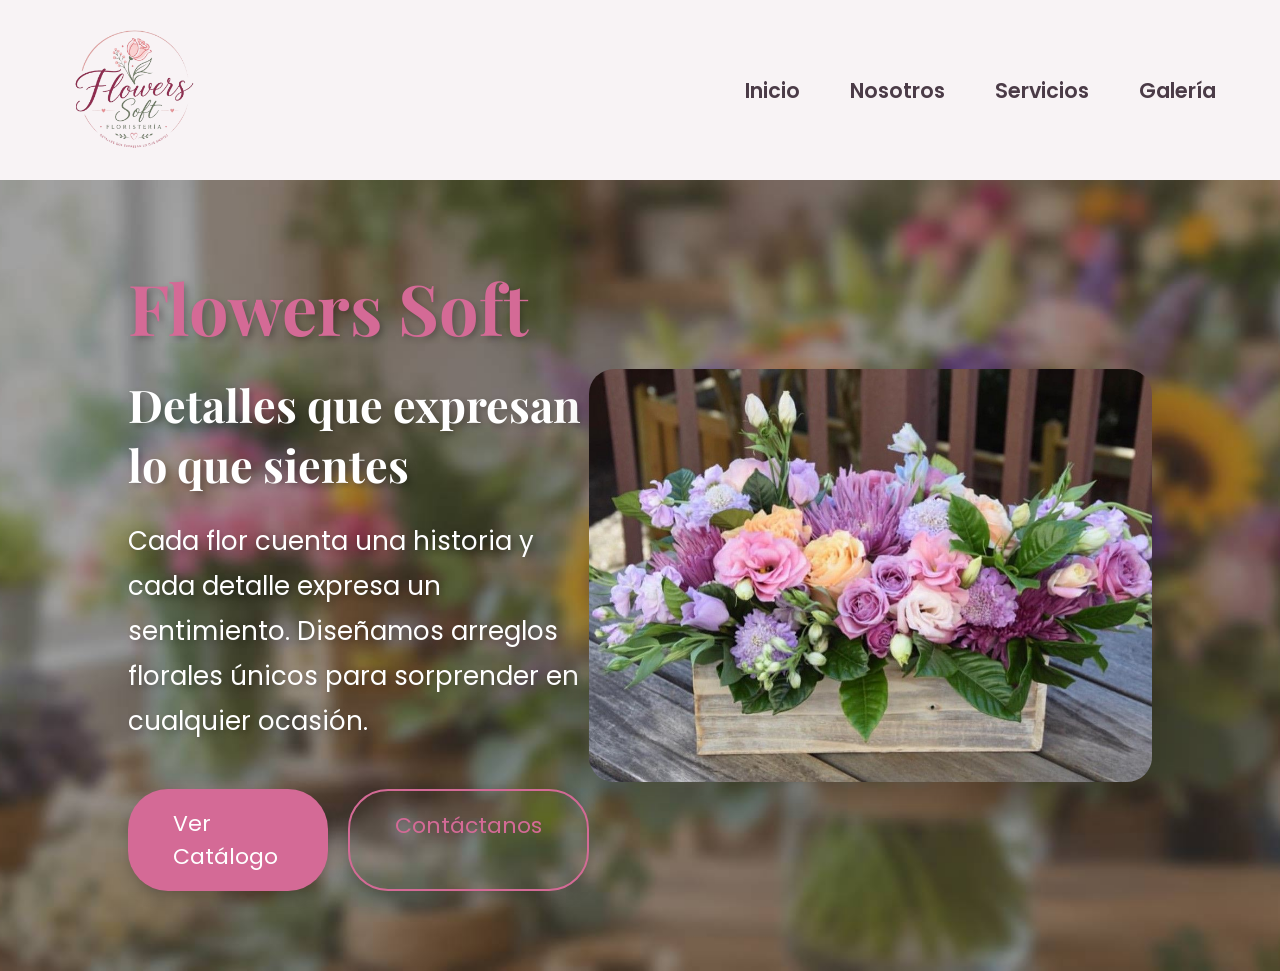
==== commit 151f759c: "Agrega pagina de contacto y ajustes de diseño" ====
--- a/index.html
+++ b/index.html
@@ -23,7 +23,7 @@
 
      <!-- MENU --> 
      <div class="logo">
-         <img src="img/logo.png" alt="Flowers Soft">
+         <img src="img/Logo.png" alt="Flowers Soft">
      </div>
 
      <nav class="menu">
--- a/css/estilos.css
+++ b/css/estilos.css
@@ -385,15 +385,769 @@
 
 
 /* 3. SERVICIOS */
+/* BANNER */
+.banner-servicios{
+    width:100%;
+    height:160px;
+    background:linear-gradient(135deg,#F8DDE8);
+    display:flex;
+    justify-content:space-between;
+    align-items:center;
+    padding:20px 5%;
+    position:relative;
+    overflow:hidden;
+    box-shadow:0 8px 20px rgba(212,106,146,.20);
+}
+
+/* TÍTULO */
+.titulo-servicios{
+    margin-left:80px;
+}
+
+.titulo-servicios h1{
+    font-family:var(--titulo);
+    font-size:90px;
+    color:#D46A92;
+    margin:0;
+    text-shadow:2px 3px 8px rgba(0,0,0,.10);
+}
+
+/* MENÚ */
+.menu-servicios{
+    display:flex;
+    align-items:center;
+    gap:35px;
+    margin-left:auto;
+    margin-right:200px;
+}
+
+.menu-servicios a{
+    font-family:var(--texto);
+    color:#4B3B47;
+    font-size:18px;
+    font-weight:600;
+    transition:.3s;
+}
+
+.menu-servicios a:hover{
+    color:#D46A92;
+    transform:translateY(-3px);
+}
+
+/* FLOR */
+.banner-servicios .flor-derecha{
+    position:absolute;
+    right:40px;
+    bottom:0;
+    width:160px;
+    margin-right:50px;
+    filter:drop-shadow(0 8px 15px rgba(0,0,0,.20));
+}
+
+/* INTRODUCCIÓN */
+.introduccion-servicios{
+    width:90%;
+    max-width:1200px;
+    margin:-20px auto 50px;
+    text-align:center;
+}
+
+.introduccion-servicios h2{
+    font-family:var(--titulo);
+    color:#D46A92;
+    font-size:55px;
+    margin-bottom:10px;
+}
+
+.introduccion-servicios p{
+    font-family:var(--texto);
+    color:#4B3B47;
+    font-size:20px;
+    line-height:32px;
+    max-width:1100px;
+    margin:auto;
+}
+
+/* CONTENEDOR */
+.contenedor-servicios{
+    width:90%;
+    max-width:1200px;
+    margin:-170px auto 70px;  /* Ajusta el margen superior para que las tarjetas se superpongan ligeramente con la introducción */
+    display:grid;
+    grid-template-columns:repeat(3,1fr);
+    gap:35px;
+}
+
+/* TARJETAS */
+.card-servicio{
+    background:#FFFFFF;
+    border-radius:25px;
+    overflow:hidden;
+    border-top:5px solid #F4A8C4;
+    box-shadow:0 10px 25px rgba(212,106,146,.15);
+    transition:.3s;
+    display:flex;
+    flex-direction:column;
+}
+
+.card-servicio:hover{
+    transform:translateY(-10px);
+}
+
+/* IMAGEN */
+.card-servicio img{
+    width:100%;
+    height:320px;
+    object-fit:cover;
+}
+
+/* INFORMACIÓN */
+.info-servicio{
+    padding:30px;
+    text-align:center;
+    display:flex;
+    flex-direction:column;
+    flex:1;
+}
+
+.info-servicio h3{
+    font-family:var(--titulo);
+    color:#D46A92;
+    font-size:40px;
+    margin-bottom:15px;
+}
+
+.info-servicio p{
+    font-family:var(--texto);
+    color:#4B3B47;
+    font-size:20px;
+    line-height:30px;
+    margin-bottom:25px;
+    flex:1;
+}
+
+/* BOTÓN */
+.btn-servicio{
+    background:#D46A96;
+    color:#FFFFFF;
+    padding:15px 35px;
+    border-radius:40px;
+    font-family:var(--texto);
+    font-size:18px;
+    font-weight:600;
+    text-decoration:none;
+    transition:.3s;
+    align-self:center;
+    box-shadow:0 6px 15px rgba(0,0,0,.20);
+}
+
+.btn-servicio:hover{
+    background:#B54E79;
+    box-shadow:0 10px 20px rgba(0,0,0,.30);
+}
+
+/* RESPONSIVE */
+@media(max-width:950px){
+    .contenedor-servicios{
+        grid-template-columns:repeat(2,1fr);
+    }
+}
+
+@media(max-width:650px){
+    .contenedor-servicios{
+        grid-template-columns:1fr;
+    }
+
+    .titulo-servicios h1{
+        font-size:55px;
+    }
+
+    .introduccion-servicios h2{
+        font-size:40px;
+    }
+
+    .info-servicio h3{
+        font-size:32px;
+    }
+}
 
 /* 4. CATÁLOGO */
+/* BANNER */
+.banner-catalogo{
+    width:100%;
+    height:160px;
+    background:linear-gradient(135deg,#F8DDE8);
+    display:flex;
+    justify-content:space-between;
+    align-items:center;
+    padding:20px 5%;
+    position:relative;
+    overflow:hidden;
+    box-shadow:0 8px 20px rgba(212,106,146,.20);
+}
+
+/* TÍTULO */
+.titulo-catalogo{
+    margin-left:80px;
+}
+
+.titulo-catalogo h1{
+    font-family:var(--titulo);
+    font-size:90px;
+    color:#D46A92;
+    margin:0;
+    text-shadow:2px 3px 8px rgba(0,0,0,.10);
+}
+
+/* MENÚ */
+.menu-catalogo{
+    display:flex;
+    align-items:center;
+    gap:35px;
+    margin-left:auto;
+    margin-right:200px;
+}
+
+.menu-catalogo a{
+    font-family:var(--texto);
+    color:#4B3B47;
+    font-size:18px;
+    font-weight:600;
+    transition:.3s;
+}
+
+.menu-catalogo a:hover{
+    color:#D46A92;
+    transform:translateY(-3px);
+}
+
+/* MARGARITA */
+
+.flor-derecha{
+    position:absolute;
+    right:40px;
+    bottom:0;
+    width:160px;
+    margin-right:50px;
+    filter:drop-shadow(0 8px 15px rgba(0,0,0,.20));
+}
+
+/* DESCRIPCIÓN */
+
+.introduccion-catalogo{
+    width:90%;
+    max-width:1200px;
+    margin:-20px auto 50px;
+    text-align:center;
+}
+
+.introduccion-catalogo h2{
+    font-family:var(--titulo);
+    color:#D46A92;
+    font-size:55px;
+    margin-bottom:10px;
+}
+
+.introduccion-catalogo p{
+    font-family:var(--texto);
+    color:#4B3B47;
+    font-size:20px;
+    line-height:32px;
+    max-width:1100px;
+    margin:auto;
+}
+
+/* CONTENEDOR DE LAS CARDS */
+.catalogo{
+    width:90%;
+    max-width:1200px;
+    margin:-170px auto 70px;  /* Ajusta el margen superior para que las tarjetas se superpongan ligeramente con la introducción */
+    display:grid;
+    grid-template-columns:repeat(3,1fr);
+    gap:35px;
+    align-items:stretch;
+}
+
+
+/* CARD */
+.producto{
+    background: #ffffff;
+    border-radius: 25px; 
+    overflow: hidden;
+    border-top:5px solid #F4A8C4;
+    box-shadow:0 10px 25px rgba(212,106,146,.15); 
+    text-align: center;
+    padding-bottom: 25px;
+    transition: all 0.3s ease; 
+    display:flex;
+    flex-direction:column;
+    height:100%;
+}
+
+.producto:hover{
+    transform: translateY(-10px);
+}
+
+/* IMAGEN */
+.producto img{
+    width: 100%;
+    height: 500px; 
+    object-fit: cover;
+    display:block;
+}
+
+/* TÍTULO */
+.producto h3{
+    font-family:var(--titulo);
+    color:#D46A92;
+    font-size:2rem;
+    margin:20px auto 10px;
+    width:85%;
+}
+
+/* DESCRIPCIÓN */
+.producto p{
+    font-family:var(--texto);
+    color:#4B3B47;
+    font-size:20px;
+    line-height:30px;
+    width:85%;
+    margin:0 auto 25px;
+    text-align:center;
+    flex:1;
+}
+
+/* PRECIO */
+.producto span{
+    display: block;
+    font-size: 30px;
+    font-weight: bold;
+    color: #7A9E7E;
+    margin-bottom: 20px;
+}
+
+/* BOTÓN */
+.boton{
+    background: #D46A96;
+    color: #ffffff;
+    text-decoration: none;
+    padding: 15px 35px;
+    border-radius: 40px;
+    font-weight: 600;
+    transition: 0.3s;
+    margin-top: auto;
+    align-self: center;
+    box-shadow:0 6px 15px rgba(0,0,0,.20);
+    font-family:var(--texto);
+    font-size:18px;
+}
+
+.boton:hover{
+    background:#B54E79;
+    box-shadow:0 10px 20px rgba(0,0,0,.30);
+}
 
 /* 5. GALERÍA */
+/* BANNER */
+.banner-galeria{
+    width:100%;
+    height:160px;
+    background:linear-gradient(135deg,#F8DDE8);
+    display:flex;
+    justify-content:space-between;
+    align-items:center;
+    padding:20px 5%;
+    position:relative;
+    overflow:hidden;
+    box-shadow:0 8px 20px rgba(212,106,146,.20);
+}
+
+/* LOGO */
+.logo-banner{
+    margin-left:80px;
+}
+
+.logo-banner h2{
+    font-family:var(--titulo);
+    font-size:90px;
+    color:#D46A92;
+    margin:0;
+    text-shadow:2px 3px 8px rgba(0,0,0,.10);
+}
+
+/*MENÚ */
+.menu-galeria{
+    display:flex;
+    align-items:center;
+    gap:35px;
+    margin-left:auto;
+    margin-right:200px;
+}
+
+.menu-galeria a{
+    font-family:var(--texto);
+    color:#4B3B47;
+    font-size:18px;
+    font-weight:600;
+    transition:.3s;
+}
+
+.menu-galeria a:hover{
+    color:#D46A92;
+    transform:translateY(-3px);
+}
+
+/*FLOR */
+.flor-derecha{
+    position:absolute;
+    right:40px;
+    bottom:0;
+    width:160px;
+    margin-right:50px;
+    filter:drop-shadow(0 8px 15px rgba(0,0,0,.20));
+}
+
+/* TEXTO */
+.contenido-banner{
+    width:90%;
+    max-width:1200px;
+    margin:-20px auto 50px;
+    text-align:center;
+}
+
+.contenido-banner h1{
+    font-family:var(--titulo);
+    color:#D46A92;
+    font-size:55px;
+    margin-bottom:10px;
+}
+
+.contenido-banner p{
+    font-family:var(--texto);
+    color:#4B3B47;
+    font-size:20px;
+    line-height:32px;
+    max-width:1100px;
+    margin:auto;
+}
+
+/* GALERÍA */
+.galeria-floral{
+    width:90%;
+    max-width:1200px;
+    margin:-170px auto 70px;
+    margin:auto;
+    padding-bottom:80px;
+}
+
+.galeria{
+    display:grid;
+    margin:-170px auto 70px;
+    grid-template-columns:repeat(4,1fr);
+    gap:30px;
+}
+
+/* TARJETAS */
+.item{
+    background:#fff;
+    border-radius:20px;
+    overflow:hidden;
+    box-shadow:0 10px 25px rgba(212,106,146,.15);
+    transition:.35s;
+}
+
+.item img{
+    width:100%;
+    height:330px;
+    object-fit:cover;
+    display:block;
+    transition:.4s;
+}
+
+.item:hover{
+    transform:translateY(-8px);
+    box-shadow:0 18px 35px rgba(212,106,146,.25);
+}
+
+.item:hover img{
+    transform:scale(1.08);
+}
+
+/* RESPONSIVE */
+@media(max-width:1000px){
+    .galeria{
+        grid-template-columns:repeat(2,1fr);
+    }
+
+    .logo-banner h2{
+        font-size:60px;
+    }
+}
+
+@media(max-width:768px){
+    .banner-galeria{
+        flex-direction:column;
+        justify-content:center;
+        height:auto;
+        padding:30px 5%;
+    }
+
+    .menu-galeria{
+        margin:25px 0 0;
+        flex-wrap:wrap;
+        justify-content:center;
+    }
+
+    .flor-derecha{
+        width:100px;
+        right:10px;
+    }
+
+    .contenido-banner h1{
+        font-size:40px;
+    }
+
+    .galeria{
+        grid-template-columns:1fr;
+    }
+}
+
 
 /* 6. CONTACTO */
 
+*{
+    margin:0;
+    padding:0;
+    box-sizing:border-box;
+}
+
+body{
+    margin:0;
+}
+
+
+.banner-contacto{
+   width:100%;
+    height:160px;
+    background:linear-gradient(135deg,#F8DDE8);
+    display:flex;
+    justify-content:space-between;
+    align-items:center;
+    padding:20px 5%;
+    position:relative;
+    overflow:hidden;
+    box-shadow:0 8px 20px rgba(212,106,146,.20);
+}
+
+/* TÍTULO */
+
+.titulo-contacto{
+    margin-left:80px;
+}
+
+.titulo-contacto h1{
+    font-family:var(--titulo);
+    font-size:90px;
+    color:#D46A92;
+    margin:0;
+    text-shadow:2px 3px 8px rgba(0,0,0,.10);
+}
+
+/* MENÚ */
+
+.menu-contacto{
+    display:flex;
+    align-items:center;
+    gap:35px;
+    margin-left:auto;
+    margin-right:200px;
+}
+
+.menu-contacto a{
+    font-family:var(--texto);
+    color:#4B3B47;
+    font-size:18px;
+    font-weight:600;
+    text-decoration:none;
+    transition:.3s;
+}
+
+.menu-contacto a:hover{
+    color:#D46A92;
+    transform:translateY(-3px);
+}
+
+/* FLOR */
+   .flor-contacto{
+    position:absolute;
+    right:40px;
+    bottom:10px;
+    width:110px;
+    margin-right:30px;
+    filter:drop-shadow(0 8px 15px rgba(0,0,0,.20));
+}
+.contacto{
+    padding: 30px 10px 10px;
+    background: #fff8fb;
+    text-align: center;
+}
+
+.contenedor-contacto{
+    width: 90%;
+    max-width: 1000px;
+    margin: auto;
+}
+
+.contacto h1{
+    font-family: 'Playfair Display', serif;
+    font-size: 3rem;
+    color: #d46a92;
+    margin-bottom: 20px;
+}
+
+.subtitulo{
+    font-size: 1.2rem;
+    color: #555;
+    margin-bottom: 50px;
+}
+
+.info-contacto{
+    display: grid;
+    grid-template-columns: repeat(2, 1fr);
+    gap: 30px;
+    margin-bottom: 20px;
+}
+.dato{
+    background: #f6dce5;
+    padding: 30px;
+    border-radius: 20px;
+}
+
+.dato h3{
+    color: #d46a92;
+    margin-bottom: 15px;
+}
+
+.dato p{
+    color: #555;
+    line-height: 1.6;
+}
+
+@media (max-width: 768px){
+    .info-contacto{
+        grid-template-columns: 1fr;
+    }
+}
+
+ .mapa{
+    width: 90%;
+    max-width: 1000px;
+    margin: 30px auto;
+    text-align: center;
+}
+.mapa h2{
+    font-family: var(--titulo);
+    color: #D46A92;
+    font-size: 3rem;
+    margin-bottom: 15px;
+}
+
+.mapa iframe{
+    border-radius: 20px;
+    box-shadow: 0 8px 20px rgba(0,0,0,0.15);
+}
+
 /* 7. FOOTER */
-
-
-
-
+/* FOOTER */
+
+.footer{
+    background: #d46a92;
+    color: white;
+    text-align: center;
+    padding: 40px 20px;
+    width: 100%;
+    margin-top: 0px;
+}
+.footer-contenido{
+    width: 90%;
+    max-width: 1000px;
+    margin: auto;
+}
+
+.footer h2{
+    font-family: 'Playfair Display', serif;
+    font-size: 2.5rem;
+    margin-bottom: 10px;
+}
+
+.footer-frase{
+    margin-bottom: 25px;
+    font-size: 1.1rem;
+}
+
+.footer-enlaces{
+    margin-bottom: 25px;
+}
+
+.footer-enlaces a{
+    color: white;
+    text-decoration: none;
+    margin: 0 15px;
+    font-weight: 500;
+    transition: 0.3s;
+}
+
+.footer-enlaces a:hover{
+    color: #f8dce5;
+}
+
+.copyright{
+    font-size: 0.9rem;
+    opacity: 0.9;
+}
+
+/* HEADER */
+
+.header{
+    background: #f8f3f5;
+    padding: 20px 0;
+}
+
+.contenedor{
+    width: 90%;
+    max-width: 1200px;
+    margin: auto;
+    display: flex;
+    justify-content: space-between;
+    align-items: center;
+}
+
+.logo img{
+    width: 140px;
+}
+
+.menu ul{
+    list-style: none;
+    display: flex;
+    gap: 50px;
+}
+
+.menu ul li a{
+    text-decoration: none;
+    color: #4b3b47;
+    font-size: 1.3rem;
+    font-weight: 600;
+    transition: 0.3s;
+}
+
+.menu ul li a:hover{
+    color: #d46a92;
+}
+
+
+
+/* 7. FOOTER */
+
+
+
+
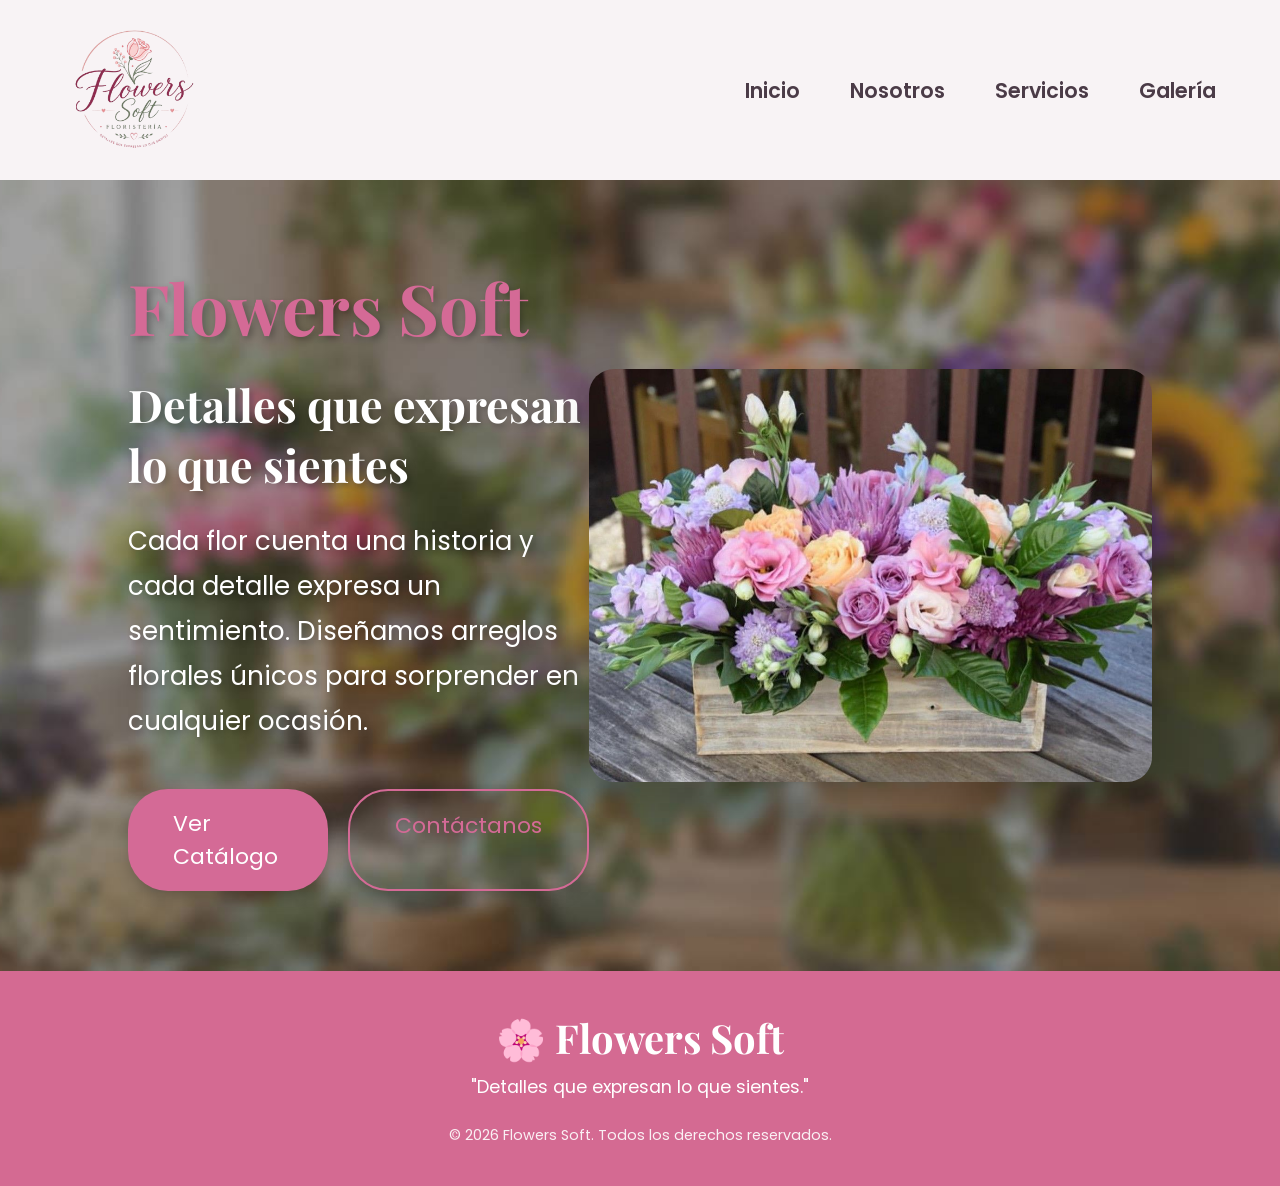
==== commit 5851ae09: "Se agrego footer a la pagina de inicio" ====
--- a/index.html
+++ b/index.html
@@ -56,3 +56,22 @@
     </div>
 
 </section>
+
+<!-- FOOTER -->
+<footer class="footer">
+
+    <div class="footer-contenido">
+
+        <h2>🌸 Flowers Soft</h2>
+        <p class="footer-frase">
+            "Detalles que expresan lo que sientes."
+        </p>
+
+        
+        <p class="copyright">
+            © 2026 Flowers Soft. Todos los derechos reservados.
+        </p>
+
+    </div>
+
+</footer>
--- a/css/estilos.css
+++ b/css/estilos.css
@@ -1142,12 +1142,4 @@
 
 .menu ul li a:hover{
     color: #d46a92;
-}
-
-
-
-/* 7. FOOTER */
-
-
-
-
+}
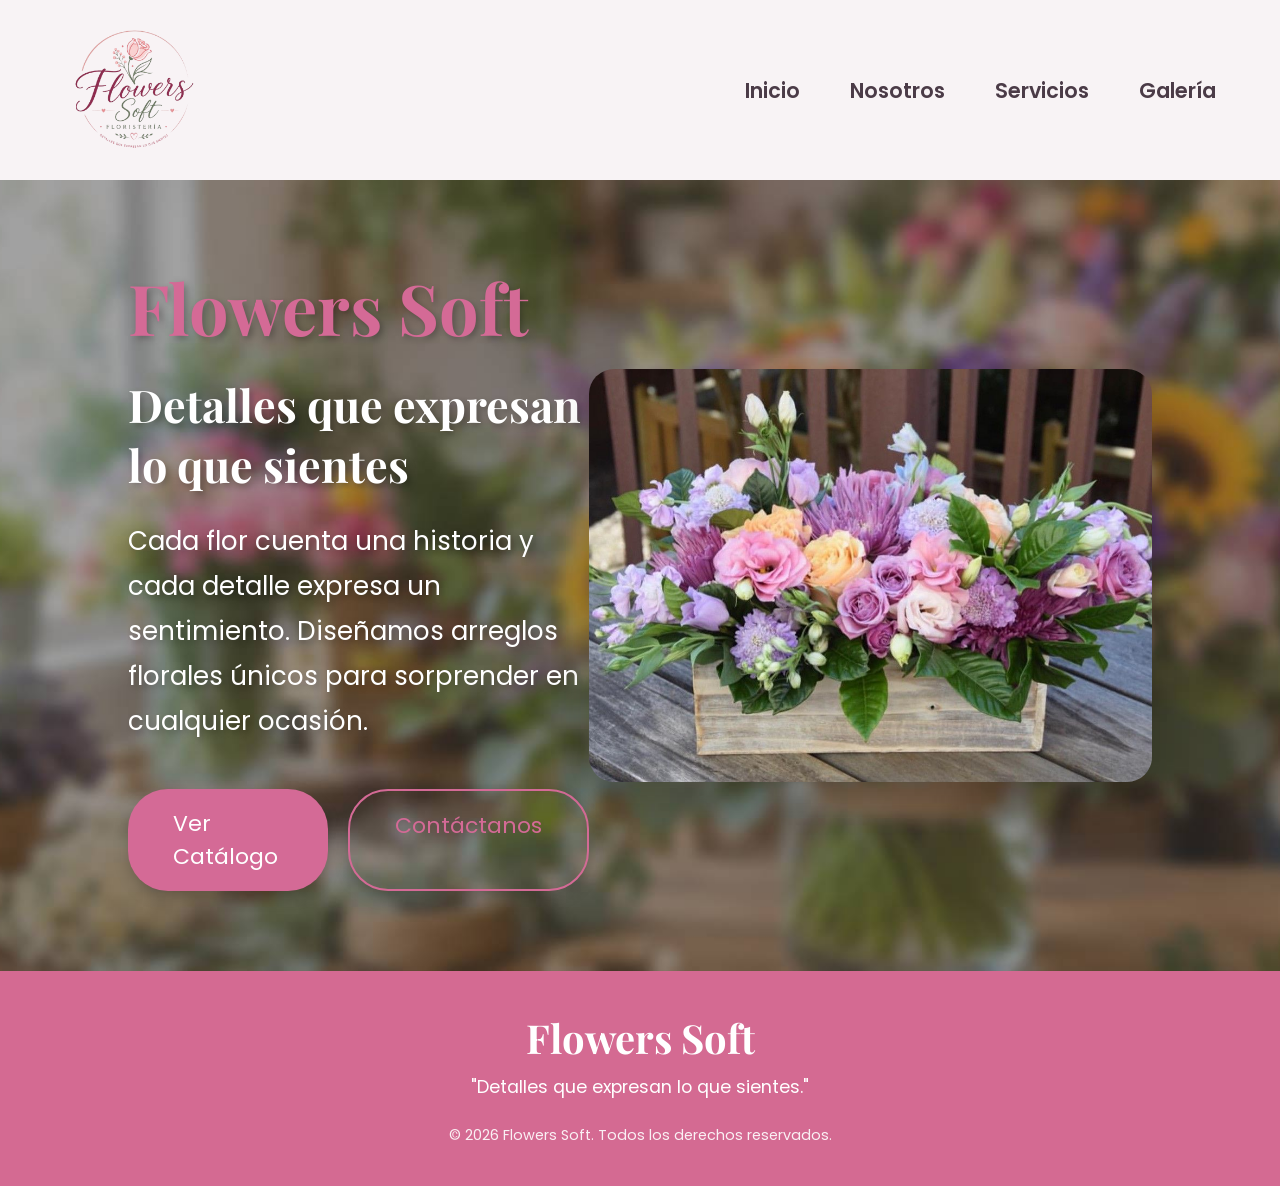
==== commit 786eb6b9: "Se modifico estilos del footer" ====
--- a/index.html
+++ b/index.html
@@ -62,12 +62,12 @@
 
     <div class="footer-contenido">
 
-        <h2>🌸 Flowers Soft</h2>
+        <h2>Flowers Soft</h2>
         <p class="footer-frase">
             "Detalles que expresan lo que sientes."
         </p>
 
-        
+
         <p class="copyright">
             © 2026 Flowers Soft. Todos los derechos reservados.
         </p>
